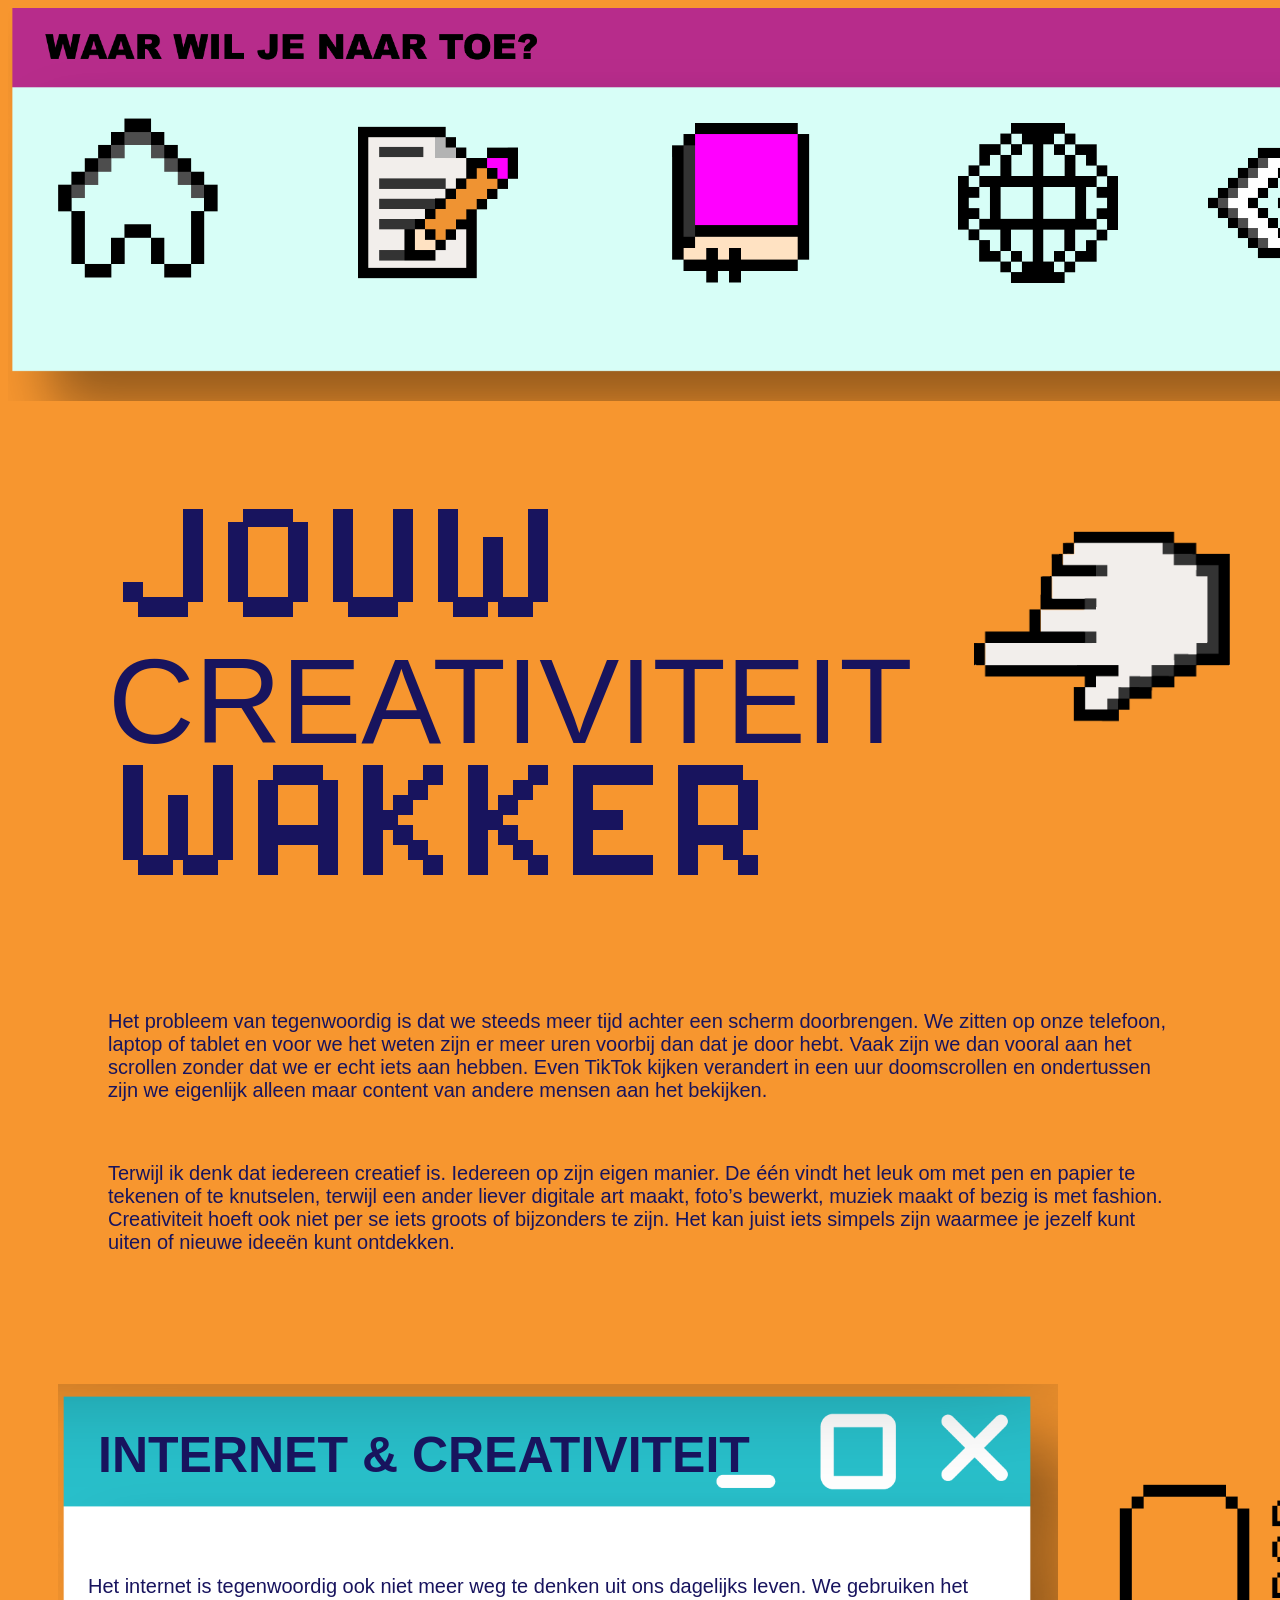
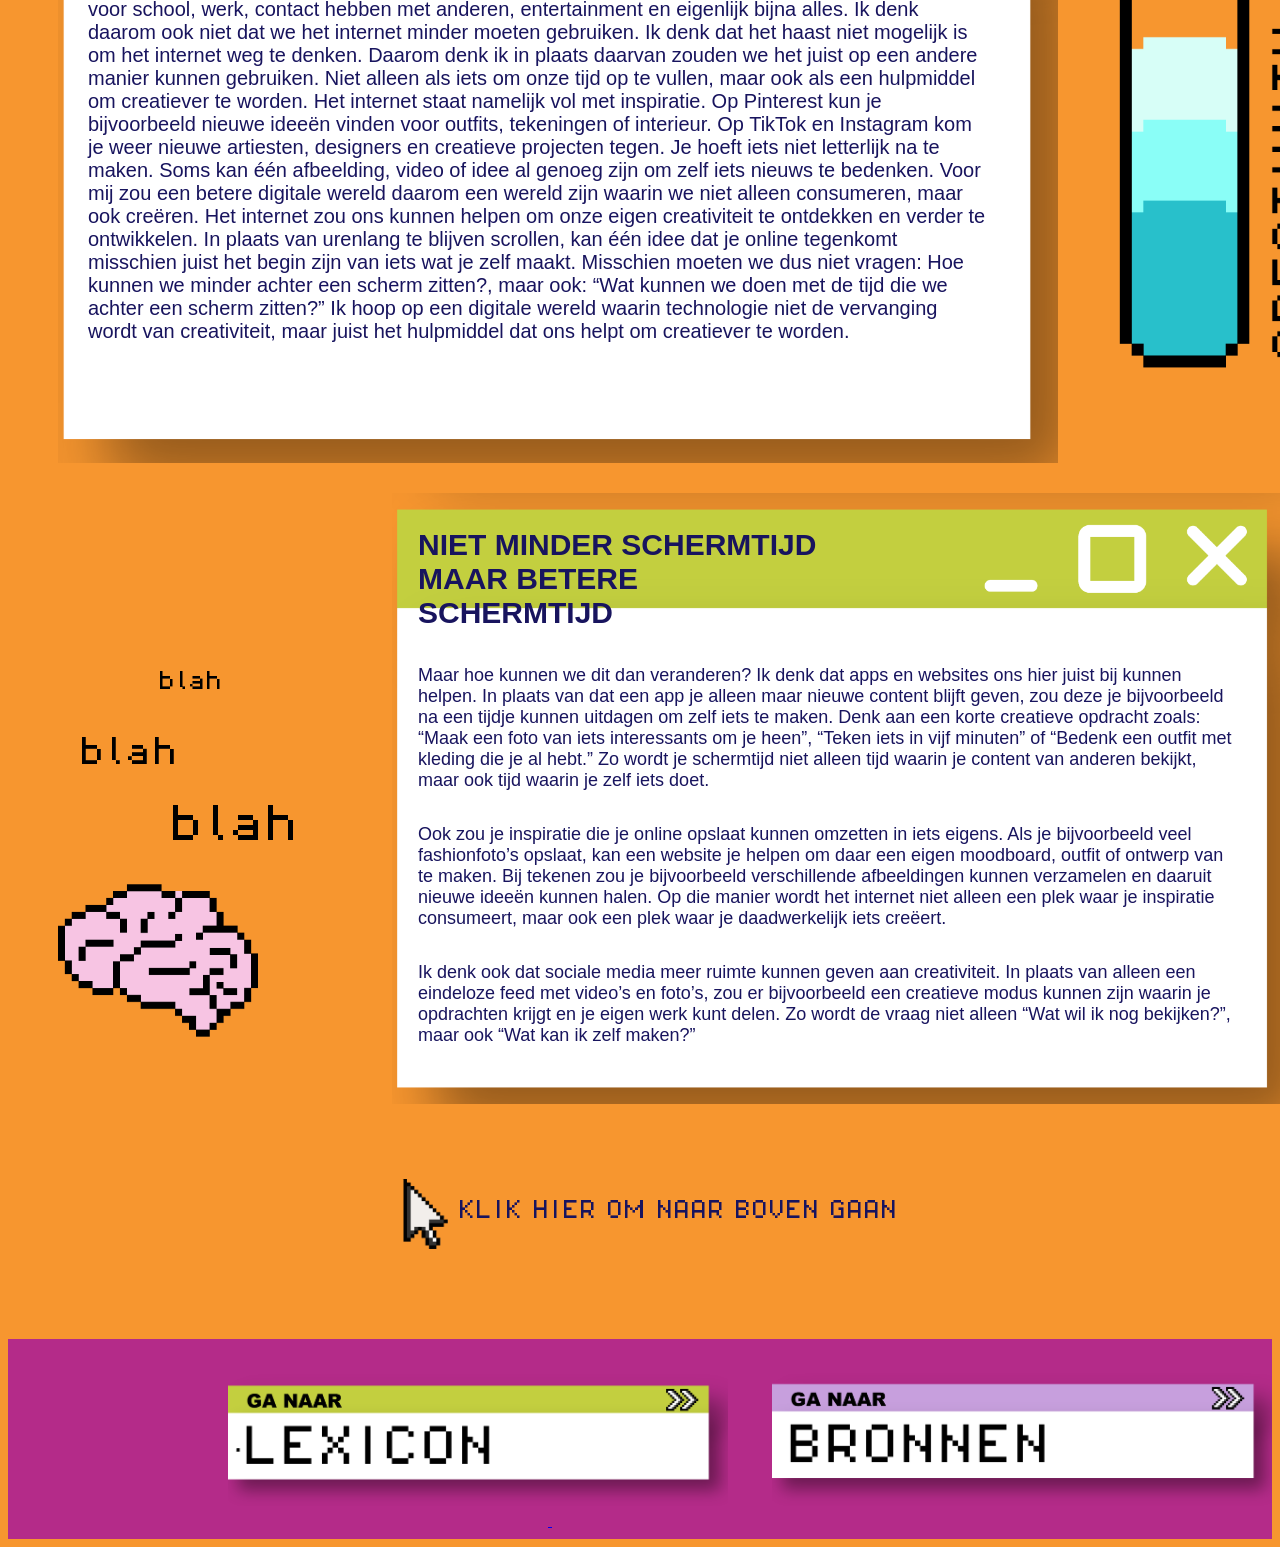
==== blog.html @ 2479465e "Add files via upload" ====
<!DOCTYPE html>
<html lang="nl">
<head>
    <meta charset="UTF-8">
    <meta name="viewport" content="width=device-width, initial-scale=1.0">
    <title>Blog_scrolljouwcreativiteitwakker</title>
    <link rel="stylesheet" href="style.css">
</head>
<body class="blogpagina">
    <nav class="menu">
        <img src="afbeeldingen web/menu.png" alt="menubalk" class="menubalk" id="top">
        <ul>
            <li>
                <a href="index.html">
                   <img src="afbeeldingen web/home.png" alt="homeknop" class="homeknop"> 
                </a>
                <p class="HOME">HOME</p>
            </li>
            <li>
                <a href="blog.html">
                    <img src="afbeeldingen web/blog.png" alt="blogknop" class="blogknop">
                </a>
                <p class="BLOG">BLOG</p>
            </li>
            <li>
                <a href="lexicon.html">
                    <img src="afbeeldingen web/lexicon.png" alt="lexiconknop" class="lexiconknop">
                </a>
                <p class="LEXICON">LEXICON</p>
            </li>
            <li>
                <a href="bronnen.html">
                    <img src="afbeeldingen web/web.png" alt="bronnenknop" class="bronnenknop">
                </a>
                <p class="BRONNEN">BRONNEN</p>
            </li>
        </ul>
        <label for="menu_openen">
            <img src="afbeeldingen web/pijltjes.png" alt="pijlen" class="pijlen">
        </label>
    </nav>
<section>
    <h1 class="JOUWWAKKER">JOUW</h1>
    <p class="CREATIVITEIT">CREATIVITEIT</p>
    <h1 class="JOUWWAKKER">WAKKER</h1>
    <img src="afbeeldingen web/hand.png" alt="hand" class="hand">
</section>
<section class="introblog"><p class="intro1">Het probleem van tegenwoordig is dat we steeds meer tijd achter een scherm doorbrengen. We zitten op onze telefoon, laptop of tablet en voor we het weten zijn er meer uren voorbij dan dat je door hebt. Vaak zijn we dan vooral aan het scrollen zonder dat we er echt iets aan hebben. Even TikTok kijken verandert in een uur doomscrollen en ondertussen zijn we eigenlijk alleen maar content van andere mensen aan het bekijken.
</p>

<p class="intro2">Terwijl ik denk dat iedereen creatief is. Iedereen op zijn eigen manier. De één vindt het leuk om met pen en papier te tekenen of te knutselen, terwijl een ander liever digitale art maakt, foto’s bewerkt, muziek maakt of bezig is met fashion. Creativiteit hoeft ook niet per se iets groots of bijzonders te zijn. Het kan juist iets simpels zijn waarmee je jezelf kunt uiten of nieuwe ideeën kunt ontdekken.</p>
</section>

<section class="blogtekst1">
    <img src="afbeeldingen web/terquoise.png" alt="terqouse" class="vak1blog">
    <h2 class="internetencrea">INTERNET & CREATIVITEIT</h2>
    <p class="tekst1blog">Het internet is tegenwoordig ook niet meer weg te denken uit ons dagelijks leven. We gebruiken het voor school, werk, contact hebben met anderen, entertainment en eigenlijk bijna alles. Ik denk daarom ook niet dat we het internet minder moeten gebruiken. Ik denk dat het haast niet mogelijk is om het internet weg te denken. Daarom denk ik in plaats daarvan zouden we het juist op een andere manier kunnen gebruiken. Niet alleen als iets om onze tijd op te vullen, maar ook als een hulpmiddel om creatiever te worden. Het internet staat namelijk vol met inspiratie. Op Pinterest kun je bijvoorbeeld nieuwe ideeën vinden voor outfits, tekeningen of interieur. Op TikTok en Instagram kom je weer nieuwe artiesten, designers en creatieve projecten tegen. Je hoeft iets niet letterlijk na te maken. Soms kan één afbeelding, video of idee al genoeg zijn om zelf iets nieuws te bedenken. Voor mij zou een betere digitale wereld daarom een wereld zijn waarin we niet alleen consumeren, maar ook creëren. Het internet zou ons kunnen helpen om onze eigen creativiteit te ontdekken en verder te ontwikkelen. In plaats van urenlang te blijven scrollen, kan één idee dat je online tegenkomt misschien juist het begin zijn van iets wat je zelf maakt. Misschien moeten we dus niet vragen: Hoe kunnen we minder achter een scherm zitten?, maar ook: “Wat kunnen we doen met de tijd die we achter een scherm zitten?” Ik hoop op een digitale wereld waarin technologie niet de vervanging wordt van creativiteit, maar juist het hulpmiddel dat ons helpt om creatiever te worden.</p>
    <img src="afbeeldingen web/cbar.png" alt="creabar" class="creabar">
</section>

<section class="blogtekst2">
    <p class="blah1">blah</p>
    <p class="blah2">blah</p>
    <p class="blah3">blah</p>
    <img src="afbeeldingen web/brein.png" alt="brein" class="brein">
    <img src="afbeeldingen web/lime.png" alt="lime" class="lime">
    <h3 class="nietminder">NIET MINDER SCHERMTIJD MAAR BETERE SCHERMTIJD</h3>
    <p class="tekst2blog1">
        Maar hoe kunnen we dit dan veranderen? Ik denk dat apps en websites ons hier juist bij kunnen helpen. In plaats van dat een app je alleen maar nieuwe content blijft geven, zou deze je bijvoorbeeld na een tijdje kunnen uitdagen om zelf iets te maken. Denk aan een korte creatieve opdracht zoals: “Maak een foto van iets interessants om je heen”, “Teken iets in vijf minuten” of “Bedenk een outfit met kleding die je al hebt.” Zo wordt je schermtijd niet alleen tijd waarin je content van anderen bekijkt, maar ook tijd waarin je zelf iets doet.
    </p>

    <p class="tekst2blog2">
        Ook zou je inspiratie die je online opslaat kunnen omzetten in iets eigens. Als je bijvoorbeeld veel fashionfoto’s opslaat, kan een website je helpen om daar een eigen moodboard, outfit of ontwerp van te maken. Bij tekenen zou je bijvoorbeeld verschillende afbeeldingen kunnen verzamelen en daaruit nieuwe ideeën kunnen halen. Op die manier wordt het internet niet alleen een plek waar je inspiratie consumeert, maar ook een plek waar je daadwerkelijk iets creëert.
    </p>

    <p class="tekst2blog3">
        Ik denk ook dat sociale media meer ruimte kunnen geven aan creativiteit. In plaats van alleen een eindeloze feed met video’s en foto’s, zou er bijvoorbeeld een creatieve modus kunnen zijn waarin je opdrachten krijgt en je eigen werk kunt delen. Zo wordt de vraag niet alleen “Wat wil ik nog bekijken?”, maar ook “Wat kan ik zelf maken?”
    </p>
</section>

<section class="naarboven">
    <img src="afbeeldingen web/muis.png" alt="muis" class="muis1">
    <a href="#top" class="BOVEN">KLIK HIER OM NAAR BOVEN GAAN</a>
</section>

<footer>
    <a href="lexicon.html">
        <img src="afbeeldingen web/lexiconbalk.png" alt="lexiconbalk" class="lexiconbalkblog">
    </a>
    <a href="bronnen.html">
        <img src="afbeeldingen web/bronnenbalk.png" alt="bronnenbalk" class="bronnenbalkblog">
        </a>
</footer>
</body>
</html>
---- style.css ----
body{
    min-height: 100vh;
    display: flex;
    flex-direction: column;
}

.home{
    background-color: #F7C4E3;
}

header{
    position: relative;
}

@font-face {
    font-family:pixel_operator ;
    src:url(pixel_operator/PixelOperator8.ttf)
}
.blogpost{
    font-family: Impact, Haettenschweiler, 'Arial Narrow Bold', sans-serif;
    color: white;
    font-style: bold;
    font-size: 70px;
    position: relative;
    margin-left: 20px;
    top: 70px;
}

.scrollwakker{
    font-family: 'pixel_operator';
    font-size: 160px;
    position: relative;
    top: 50px;
    margin: 0;
    line-height: 1;
    margin-left: 20px;
}

.jouwcreativiteit{
    font-family: Impact, Haettenschweiler, 'Arial Narrow Bold', sans-serif;
    font-style: bold;
    font-size: 80px;
    margin: 0;
    margin-top: 50px;
    margin-bottom: -30px;
    line-height: 1,5;
    margin-left: 30px;
}

header img{
    position: absolute;
    width: 1000px;
    height: auto;
    top: 40px;
    left: 0;
    z-index: -1;
}

.ster1{
    width: 70px;
    height: auto;
    position: absolute;
    right: 340px;
    top: 200px;
}

.ster2{
    width: 50px;
    height: auto;
    position: absolute;
    right: 240px;
    top: 160px;
}

.wolk1{
    width: 100px;
    height: auto;
    position: absolute;
    right: 90px;
    top: 180px;
}

.wolk2{
    width: 180px;
    height: auto;
    position: absolute;
    right: 180px;
    top: 230px;
}

.ster3{
    width: 90px;
    height: auto;
    position: absolute;
    right: 80px;
    top: 280px;
}

.blogbalk{
    width: 400px;
    height: auto;
    position: absolute;
    right: 20px;
    top: 450px;
}

.lexiconbalk{
    width: 400px;
    height: auto;
    position: absolute;
    right: 20px;
    top: 550px;
}

.bronnenbalk{
    width: 400px;
    height: auto;
    position: absolute;
    right: 20px;
    top: 650px;
}

.blogpagina{
    background-color: #F7962F;
}

.menu{
    position: relative;
    width: 250px;
}

.menubalk{
    width: 1400px;
    height: auto;
    display: block;
    position:absolute;
    left: 0px;
}

.menubalk ul {
    list-style: none;
    margin: 0;
    padding: 0;
}

.homeknop{
    width: 160px;
    height: auto;
    position: absolute;
    top: 110px;
    left: 50px;
}

li:has(.homeknop:hover) .HOME {
    opacity: 1;
}

.HOME{
    font-family: "pixel_operator";
    font-size: 50px;
    position: absolute;
    top: 240px;
    left: 40px;
    opacity: 0;
    transition: opacity 0.3s ease;
}

.blogknop{
    width: 160px;
    height: auto;
    position: absolute;
    top: 115px;
    left: 350px;  
}

.BLOG{
    font-family: "pixel_operator";
    font-size: 50px;
    position: absolute;
    top: 240px;
    left: 330px;
    opacity: 0;
    transition: opacity 0.3s ease;
}

li:has(.blogknop:hover) .BLOG {
    opacity: 1;
}

.lexiconknop{
    width: 160px;
    height: auto;
    position: absolute;
    top: 115px;
    left: 650px;  
}

.LEXICON{
   font-family: "pixel_operator";
   font-size: 50px;
   position: absolute;
   top: 240px;
   left: 580px;
   opacity: 0;
   transition: opacity 0.3s ease; 
}

li:has(.lexiconknop:hover) .LEXICON {
    opacity: 1;
}

.bronnenknop{
    width: 160px;
    height: auto;
    position: absolute;
    top: 115px;
    left: 950px;  
}

.BRONNEN{
    font-family: "pixel_operator";
    font-size: 50px;
    position: absolute;
    top: 240px;
    left: 870px;
    opacity: 0;
    transition: opacity 0.3s ease; 
}

li:has(.bronnenknop:hover) .BRONNEN {
    opacity: 1;
}

.pijlen{
    width: 160px;
    height: auto;
    position: absolute;
    top: 115px;
    left: 1200px; 
    transform: rotate(180deg);
}

.JOUWWAKKER{
    font-family: "pixel_operator";
    position: relative;
    font-size: 120px;
    top: 400px;
    left: 100px;
    line-height: 1;
    margin: 0;
    color: #18145E;
}

.CREATIVITEIT{
    font-family: Impact, Haettenschweiler, 'Arial Narrow Bold', sans-serif;
    position: relative;
    font-size: 120px;
    top: 400px;
    left: 100px;
    line-height: 1,2;
    margin: 0;
    color: #18145E;
}

.hand{
    width: 20%;
    height: auto;
    position: absolute;
    right: 50px;
}

.introblog{
    max-width: 1200px;
    height: auto;
    margin-left: 100px;
    margin-right: 100px;
    margin-top: 50px;
}

.intro1{
    font-family: Arial, Helvetica, sans-serif;
    font-size: 20px;
    position: relative;
    top: 450px;
    color: #18145E;
}

.intro2{
   font-family: Arial, Helvetica, sans-serif;
   font-size: 20px;
   position: relative;
   top: 490px; 
   color: #18145E;
}

.blogtekst1{
    max-width: 1200px;
    height: auto;
    position: relative;
    margin-top: 50px;
    margin-left: 50px;
}

.vak1blog{
    width: 1000px;
    height: auto;
    position: absolute;
    margin: 0;
    top: 550px;
}

.internetencrea{
    font-family: Impact, Haettenschweiler, 'Arial Narrow Bold', sans-serif;
    font-size: 50px;
    color: #18145E;
    position: relative;
    top: 550px;
    left: 40px;
}

.tekst1blog{
    font-family: Arial, Helvetica, sans-serif;
    font-size: 20px;
    color: #18145E;
    position: relative;
    top: 600px;
    left: 30px;
    width: 900px;
}

.creabar{
    width: 220px;
    height: auto;
    position: absolute;
    left: 1050px;
    top: 650px;
}

.blogtekst2{
    max-width: 1200px;
    height: auto;
    position: relative;
    left: 50px;
}

.brein{
    width: 200px;
    height: auto;
    position: relative;
    top: 450px;
}

.blah1{
    font-family: "pixel_operator";
    font-size: 40px;
    position: relative;
    top: 1000px;
    left: 110px;
}

.blah2{
    font-family: "pixel_operator";
    font-size: 30px;
    position: relative;
    top: 850px;
    left: 20px;
}

.blah3{
    font-family: "pixel_operator";
    font-size: 20px;
    position: relative;
    top: 720px;
    left: 100px;
}

.lime{
    width: 900px;
    height: auto;
    position: relative;
    top: 500px;
    left: 130px;
}

.nietminder{
    font-family: Impact, Haettenschweiler, 'Arial Narrow Bold', sans-serif;
    font-size: 30px;
    color: #18145E;
    position: relative;
    top: -110px;
    left: 360px;
    width: 400px;
}

.tekst2blog1{
    font-family: Arial, Helvetica, sans-serif;
    font-size: 18px;
    position: relative;
    top: -105px;
    left: 360px;
    width: 820px;
    color: #18145E;

}

.tekst2blog2{
    font-family: Arial, Helvetica, sans-serif;
    font-size: 18px;
    position: relative;
    top: -90px;
    left: 360px;
    width: 820px;
    color: #18145E;
}

.tekst2blog3{
    font-family: Arial, Helvetica, sans-serif;
    font-size: 18px;
    position: relative;
    top: -75px;
    left: 360px;
    width: 820px;
    color: #18145E;
}

.muis1{
    width: 70px;
    height: auto;
    vertical-align: middle;
}

.naarboven{
    text-align: center;
    margin-top: 40px;
    margin-bottom: 40px;
}

.BOVEN{
    font-family: "pixel_operator";
    font-size: 20px;
    color: #18145E;
    text-decoration: none;
    text-align: center;
}

footer{
    background-color: #B42B89;
    width: 100%;
    height: 200px;
    display: block;
    margin-top: auto;
    position: relative;
    margin-top: 50px;
}

footer img{
    width: 500px;
    height: auto;
    text-align: center;
    position: relative;
    left: 200px;
    margin: 20px;
}

.lexiconpagina{
    background-color: #C3CF3F;
}

.titellexicon{
    margin-top: 300px;
}

.EEN{
    font-family: "pixel_operator";
    color: #18145E;
    font-size: 120px;
    position: relative;
    margin-left: 30px;
    margin-bottom: 0;
}

.CREATIEVER{
    font-family: Impact, Haettenschweiler, 'Arial Narrow Bold', sans-serif;
    font-size: 120px;
    color: #18145E;
    position: relative;
    margin-left: 40px;
    margin-top: 0;
    margin-bottom: 0;
}

.INTERNET{
    font-family: "pixel_operator";
    color: #18145E;
    font-size: 120px;
    position: relative;
    margin-left: 20px;
    margin-top: 0;
}

.titelslexicon{
    font-family: Impact, Haettenschweiler, 'Arial Narrow Bold', sans-serif;
    font-size: 15px;
    color: #18145E;
    margin-left: 40px;
}

.tekstlexicon{
    font-family: Arial, Helvetica, sans-serif;
    font-size: 13px;
    color: #18145E;
    width: 800px;
    margin-left: 40px;
}

.donkerblauwtekstvak{
    width: 30%;
    position: absolute;
    top: 920px;
    right: 5%;
    opacity: 75%;
}

.bronnenpagina{
    background-color: #C79FDD;
}

.headerbronnen{
    display: flex;
    gap: 15px;
    align-items: center;
    justify-content: center;
}

.film{
    width: 30%;
    height: auto;
}

.oranje1{
    width: 30%;
    height: auto;
}

.oranje2{
    width: 30%;
    height: auto;
}
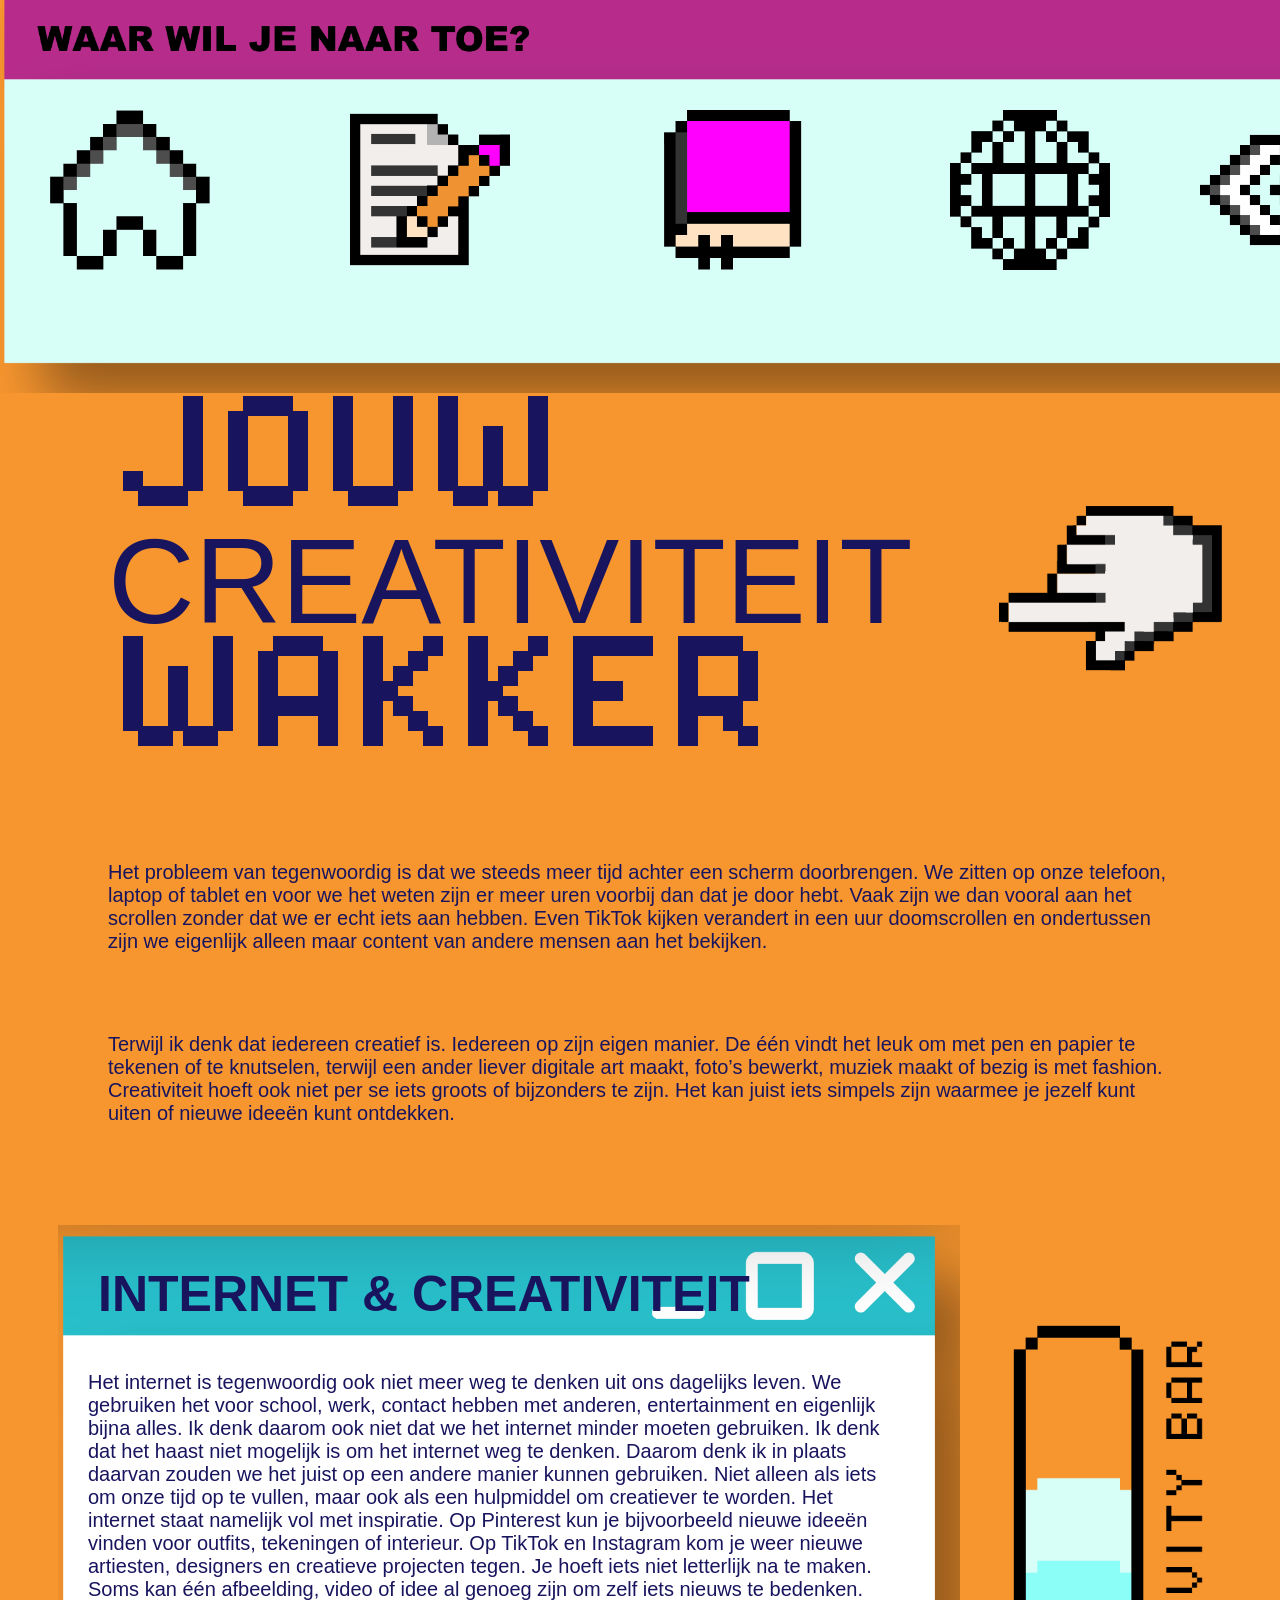
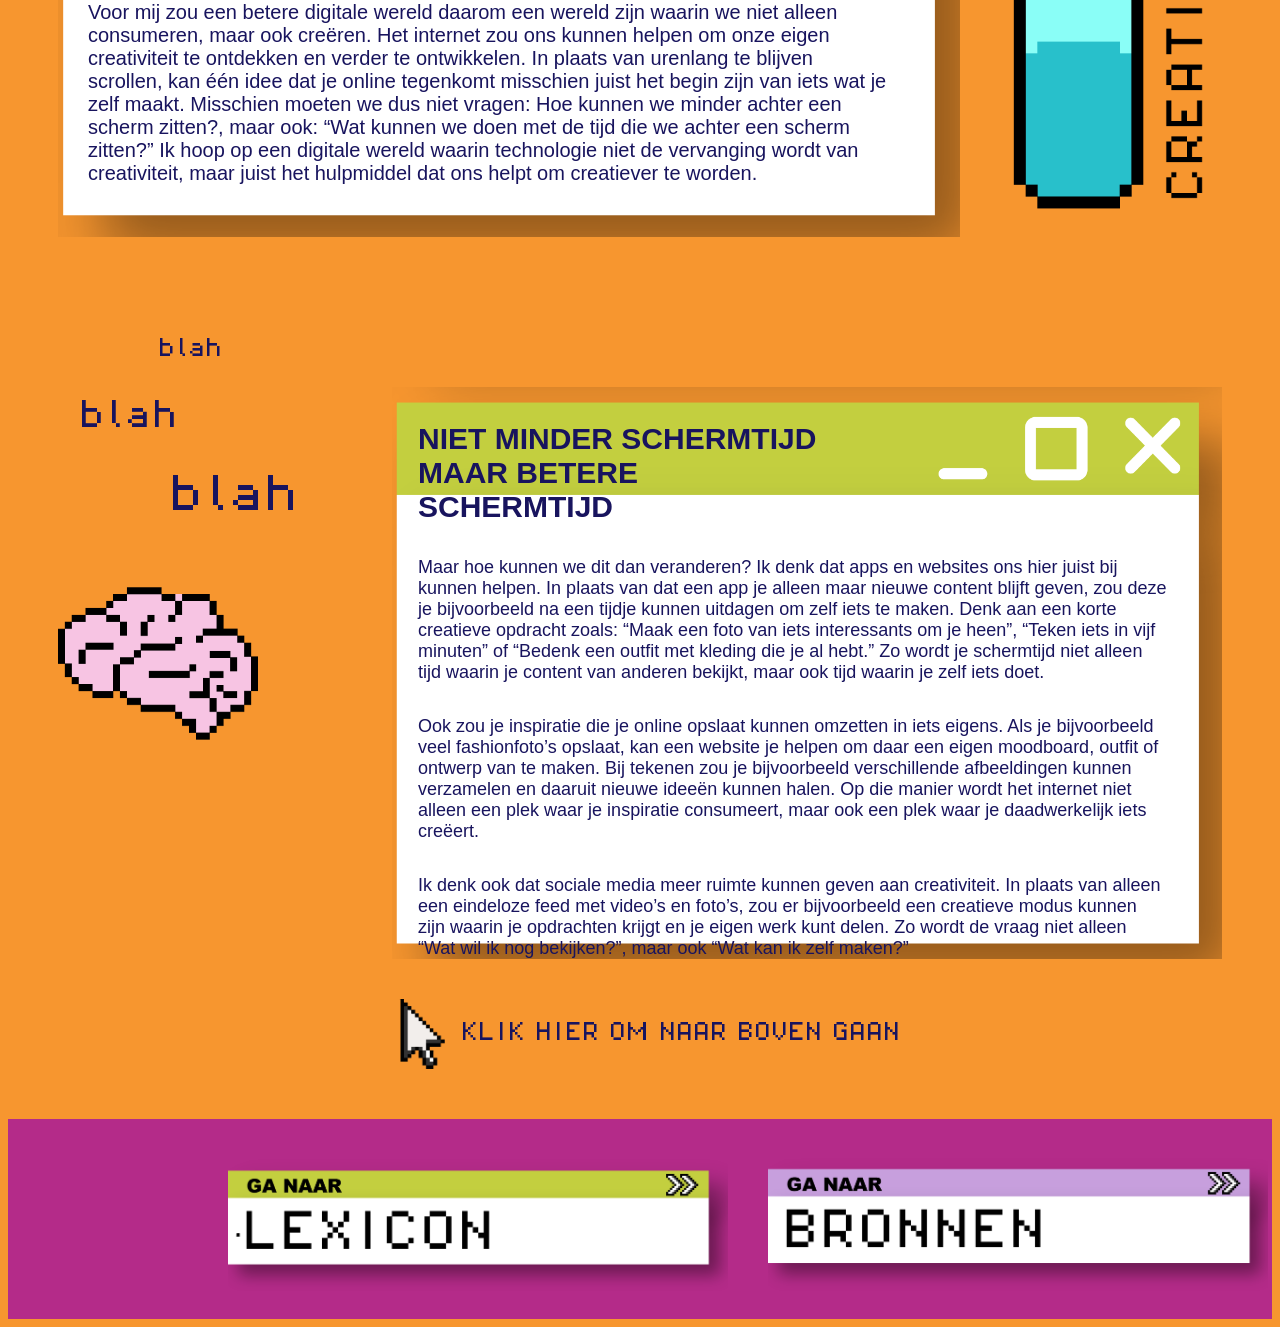
==== commit 9105f202: "Add files via upload" ====
--- a/blog.html
+++ b/blog.html
@@ -7,89 +7,56 @@
     <link rel="stylesheet" href="style.css">
 </head>
 <body class="blogpagina">
-    <nav class="menu">
-        <img src="afbeeldingen web/menu.png" alt="menubalk" class="menubalk" id="top">
-        <ul>
-            <li>
-                <a href="index.html">
-                   <img src="afbeeldingen web/home.png" alt="homeknop" class="homeknop"> 
-                </a>
-                <p class="HOME">HOME</p>
-            </li>
-            <li>
-                <a href="blog.html">
-                    <img src="afbeeldingen web/blog.png" alt="blogknop" class="blogknop">
-                </a>
-                <p class="BLOG">BLOG</p>
-            </li>
-            <li>
-                <a href="lexicon.html">
-                    <img src="afbeeldingen web/lexicon.png" alt="lexiconknop" class="lexiconknop">
-                </a>
-                <p class="LEXICON">LEXICON</p>
-            </li>
-            <li>
-                <a href="bronnen.html">
-                    <img src="afbeeldingen web/web.png" alt="bronnenknop" class="bronnenknop">
-                </a>
-                <p class="BRONNEN">BRONNEN</p>
-            </li>
-        </ul>
-        <label for="menu_openen">
-            <img src="afbeeldingen web/pijltjes.png" alt="pijlen" class="pijlen">
-        </label>
-    </nav>
-<section>
-    <h1 class="JOUWWAKKER">JOUW</h1>
-    <p class="CREATIVITEIT">CREATIVITEIT</p>
-    <h1 class="JOUWWAKKER">WAKKER</h1>
+<nav class="menu">
+    <input type="checkbox" id="menu_openen" checked>
+    <img src="afbeeldingen web/menu.png" alt="menubalk" class="menubalk">
+    <ul>
+        <li><a href="index.html"><img src="afbeeldingen web/home.png" alt="homeknop" class="homeknop"></a><p class="HOME">HOME</p></li>
+        <li><a href="blog.html"><img src="afbeeldingen web/blog.png" alt="blogknop" class="blogknop"></a><p class="BLOG">BLOG</p></li>
+        <li><a href="lexicon.html"><img src="afbeeldingen web/lexicon.png" alt="lexiconknop" class="lexiconknop"></a><p class="LEXICON">LEXICON</p></li>
+        <li><a href="bronnen.html"><img src="afbeeldingen web/web.png" alt="bronnenknop" class="bronnenknop"></a><p class="BRONNEN">BRONNEN</p></li>
+    </ul>
+    <label for="menu_openen"><img src="afbeeldingen web/pijltjes.png" alt="pijlen" class="pijlen"></label>
+</nav>
+<header class="titelblog">
+    <h1 class="JOUWWAKKER">JOUW <span class="CREATIVITEIT">CREATIVITEIT</span> WAKKER</h1>
     <img src="afbeeldingen web/hand.png" alt="hand" class="hand">
-</section>
-<section class="introblog"><p class="intro1">Het probleem van tegenwoordig is dat we steeds meer tijd achter een scherm doorbrengen. We zitten op onze telefoon, laptop of tablet en voor we het weten zijn er meer uren voorbij dan dat je door hebt. Vaak zijn we dan vooral aan het scrollen zonder dat we er echt iets aan hebben. Even TikTok kijken verandert in een uur doomscrollen en ondertussen zijn we eigenlijk alleen maar content van andere mensen aan het bekijken.
-</p>
+</header>
 
-<p class="intro2">Terwijl ik denk dat iedereen creatief is. Iedereen op zijn eigen manier. De één vindt het leuk om met pen en papier te tekenen of te knutselen, terwijl een ander liever digitale art maakt, foto’s bewerkt, muziek maakt of bezig is met fashion. Creativiteit hoeft ook niet per se iets groots of bijzonders te zijn. Het kan juist iets simpels zijn waarmee je jezelf kunt uiten of nieuwe ideeën kunt ontdekken.</p>
+<section class="introblog">
+    <p class="intro1">Het probleem van tegenwoordig is dat we steeds meer tijd achter een scherm doorbrengen. We zitten op onze telefoon, laptop of tablet en voor we het weten zijn er meer uren voorbij dan dat je door hebt. Vaak zijn we dan vooral aan het scrollen zonder dat we er echt iets aan hebben. Even TikTok kijken verandert in een uur doomscrollen en ondertussen zijn we eigenlijk alleen maar content van andere mensen aan het bekijken.</p>
+    <p class="intro2">Terwijl ik denk dat iedereen creatief is. Iedereen op zijn eigen manier. De één vindt het leuk om met pen en papier te tekenen of te knutselen, terwijl een ander liever digitale art maakt, foto’s bewerkt, muziek maakt of bezig is met fashion. Creativiteit hoeft ook niet per se iets groots of bijzonders te zijn. Het kan juist iets simpels zijn waarmee je jezelf kunt uiten of nieuwe ideeën kunt ontdekken.</p>
 </section>
 
 <section class="blogtekst1">
-    <img src="afbeeldingen web/terquoise.png" alt="terqouse" class="vak1blog">
-    <h2 class="internetencrea">INTERNET & CREATIVITEIT</h2>
-    <p class="tekst1blog">Het internet is tegenwoordig ook niet meer weg te denken uit ons dagelijks leven. We gebruiken het voor school, werk, contact hebben met anderen, entertainment en eigenlijk bijna alles. Ik denk daarom ook niet dat we het internet minder moeten gebruiken. Ik denk dat het haast niet mogelijk is om het internet weg te denken. Daarom denk ik in plaats daarvan zouden we het juist op een andere manier kunnen gebruiken. Niet alleen als iets om onze tijd op te vullen, maar ook als een hulpmiddel om creatiever te worden. Het internet staat namelijk vol met inspiratie. Op Pinterest kun je bijvoorbeeld nieuwe ideeën vinden voor outfits, tekeningen of interieur. Op TikTok en Instagram kom je weer nieuwe artiesten, designers en creatieve projecten tegen. Je hoeft iets niet letterlijk na te maken. Soms kan één afbeelding, video of idee al genoeg zijn om zelf iets nieuws te bedenken. Voor mij zou een betere digitale wereld daarom een wereld zijn waarin we niet alleen consumeren, maar ook creëren. Het internet zou ons kunnen helpen om onze eigen creativiteit te ontdekken en verder te ontwikkelen. In plaats van urenlang te blijven scrollen, kan één idee dat je online tegenkomt misschien juist het begin zijn van iets wat je zelf maakt. Misschien moeten we dus niet vragen: Hoe kunnen we minder achter een scherm zitten?, maar ook: “Wat kunnen we doen met de tijd die we achter een scherm zitten?” Ik hoop op een digitale wereld waarin technologie niet de vervanging wordt van creativiteit, maar juist het hulpmiddel dat ons helpt om creatiever te worden.</p>
-    <img src="afbeeldingen web/cbar.png" alt="creabar" class="creabar">
+    <article class="vak1blog">
+        <h2 class="internetencrea">INTERNET &amp; CREATIVITEIT</h2>
+        <p class="tekst1blog">Het internet is tegenwoordig ook niet meer weg te denken uit ons dagelijks leven. We gebruiken het voor school, werk, contact hebben met anderen, entertainment en eigenlijk bijna alles. Ik denk daarom ook niet dat we het internet minder moeten gebruiken. Ik denk dat het haast niet mogelijk is om het internet weg te denken. Daarom denk ik in plaats daarvan zouden we het juist op een andere manier kunnen gebruiken. Niet alleen als iets om onze tijd op te vullen, maar ook als een hulpmiddel om creatiever te worden. Het internet staat namelijk vol met inspiratie. Op Pinterest kun je bijvoorbeeld nieuwe ideeën vinden voor outfits, tekeningen of interieur. Op TikTok en Instagram kom je weer nieuwe artiesten, designers en creatieve projecten tegen. Je hoeft iets niet letterlijk na te maken. Soms kan één afbeelding, video of idee al genoeg zijn om zelf iets nieuws te bedenken. Voor mij zou een betere digitale wereld daarom een wereld zijn waarin we niet alleen consumeren, maar ook creëren. Het internet zou ons kunnen helpen om onze eigen creativiteit te ontdekken en verder te ontwikkelen. In plaats van urenlang te blijven scrollen, kan één idee dat je online tegenkomt misschien juist het begin zijn van iets wat je zelf maakt. Misschien moeten we dus niet vragen: Hoe kunnen we minder achter een scherm zitten?, maar ook: “Wat kunnen we doen met de tijd die we achter een scherm zitten?” Ik hoop op een digitale wereld waarin technologie niet de vervanging wordt van creativiteit, maar juist het hulpmiddel dat ons helpt om creatiever te worden.</p>
+    </article>
+    <img src="afbeeldingen web/cbar.png" alt="creativity bar" class="creabar">
 </section>
 
 <section class="blogtekst2">
-    <p class="blah1">blah</p>
-    <p class="blah2">blah</p>
-    <p class="blah3">blah</p>
-    <img src="afbeeldingen web/brein.png" alt="brein" class="brein">
-    <img src="afbeeldingen web/lime.png" alt="lime" class="lime">
-    <h3 class="nietminder">NIET MINDER SCHERMTIJD MAAR BETERE SCHERMTIJD</h3>
-    <p class="tekst2blog1">
-        Maar hoe kunnen we dit dan veranderen? Ik denk dat apps en websites ons hier juist bij kunnen helpen. In plaats van dat een app je alleen maar nieuwe content blijft geven, zou deze je bijvoorbeeld na een tijdje kunnen uitdagen om zelf iets te maken. Denk aan een korte creatieve opdracht zoals: “Maak een foto van iets interessants om je heen”, “Teken iets in vijf minuten” of “Bedenk een outfit met kleding die je al hebt.” Zo wordt je schermtijd niet alleen tijd waarin je content van anderen bekijkt, maar ook tijd waarin je zelf iets doet.
-    </p>
+    <aside class="breinblok">
+        <p class="blah3">blah</p>
+        <p class="blah2">blah</p>
+        <p class="blah1">blah</p>
+        <img src="afbeeldingen web/brein.png" alt="brein" class="brein">
 
-    <p class="tekst2blog2">
-        Ook zou je inspiratie die je online opslaat kunnen omzetten in iets eigens. Als je bijvoorbeeld veel fashionfoto’s opslaat, kan een website je helpen om daar een eigen moodboard, outfit of ontwerp van te maken. Bij tekenen zou je bijvoorbeeld verschillende afbeeldingen kunnen verzamelen en daaruit nieuwe ideeën kunnen halen. Op die manier wordt het internet niet alleen een plek waar je inspiratie consumeert, maar ook een plek waar je daadwerkelijk iets creëert.
-    </p>
-
-    <p class="tekst2blog3">
-        Ik denk ook dat sociale media meer ruimte kunnen geven aan creativiteit. In plaats van alleen een eindeloze feed met video’s en foto’s, zou er bijvoorbeeld een creatieve modus kunnen zijn waarin je opdrachten krijgt en je eigen werk kunt delen. Zo wordt de vraag niet alleen “Wat wil ik nog bekijken?”, maar ook “Wat kan ik zelf maken?”
-    </p>
+    </aside>
+    <article class="lime">
+        <h3 class="nietminder">NIET MINDER SCHERMTIJD MAAR BETERE SCHERMTIJD</h3>
+        <p class="tekst2blog1">Maar hoe kunnen we dit dan veranderen? Ik denk dat apps en websites ons hier juist bij kunnen helpen. In plaats van dat een app je alleen maar nieuwe content blijft geven, zou deze je bijvoorbeeld na een tijdje kunnen uitdagen om zelf iets te maken. Denk aan een korte creatieve opdracht zoals: “Maak een foto van iets interessants om je heen”, “Teken iets in vijf minuten” of “Bedenk een outfit met kleding die je al hebt.” Zo wordt je schermtijd niet alleen tijd waarin je content van anderen bekijkt, maar ook tijd waarin je zelf iets doet.</p>
+        <p class="tekst2blog2">Ook zou je inspiratie die je online opslaat kunnen omzetten in iets eigens. Als je bijvoorbeeld veel fashionfoto’s opslaat, kan een website je helpen om daar een eigen moodboard, outfit of ontwerp van te maken. Bij tekenen zou je bijvoorbeeld verschillende afbeeldingen kunnen verzamelen en daaruit nieuwe ideeën kunnen halen. Op die manier wordt het internet niet alleen een plek waar je inspiratie consumeert, maar ook een plek waar je daadwerkelijk iets creëert.</p>
+        <p class="tekst2blog3">Ik denk ook dat sociale media meer ruimte kunnen geven aan creativiteit. In plaats van alleen een eindeloze feed met video’s en foto’s, zou er bijvoorbeeld een creatieve modus kunnen zijn waarin je opdrachten krijgt en je eigen werk kunt delen. Zo wordt de vraag niet alleen “Wat wil ik nog bekijken?”, maar ook “Wat kan ik zelf maken?”</p>
+    </article>
 </section>
 
-<section class="naarboven">
-    <img src="afbeeldingen web/muis.png" alt="muis" class="muis1">
-    <a href="#top" class="BOVEN">KLIK HIER OM NAAR BOVEN GAAN</a>
-</section>
+<a class="BOVEN" href="#top"><img src="afbeeldingen web/muis.png" alt="muis" class="muis1"> KLIK HIER OM NAAR BOVEN GAAN</a>
 
 <footer>
-    <a href="lexicon.html">
-        <img src="afbeeldingen web/lexiconbalk.png" alt="lexiconbalk" class="lexiconbalkblog">
-    </a>
-    <a href="bronnen.html">
-        <img src="afbeeldingen web/bronnenbalk.png" alt="bronnenbalk" class="bronnenbalkblog">
-        </a>
+    <a href="lexicon.html"><img src="afbeeldingen web/lexiconbalk.png" alt="lexiconbalk"></a>
+    <a href="bronnen.html"><img src="afbeeldingen web/bronnenbalk.png" alt="bronnenbalk"></a>
 </footer>
 </body>
-</html>+</html>
--- a/style.css
+++ b/style.css
@@ -1,549 +1,628 @@
+@font-face{
+    font-family:pixel_operator;
+    src:url(pixel_operator/PixelOperator8.ttf)
+}
+
 body{
-    min-height: 100vh;
-    display: flex;
-    flex-direction: column;
-}
+    overflow-x:hidden;
+}
+
+a{
+    color:inherit;
+    text-decoration:none;
+}
+
+/* ---------- lettertypes ---------- */
+
+.blogpost,.jouwcreativiteit,.CREATIVITEIT,.CREATIEVER,.internetencrea,.nietminder,.titelslexicon{
+    font-family:Impact,Haettenschweiler,'Arial Narrow Bold',sans-serif;
+}
+
+.scrollwakker,.JOUWWAKKER,.EEN{
+    font-family:pixel_operator;
+    line-height:1;
+    margin:0;
+}
+
+.videotitel,.documentairetitel,.podcasttitel,.liedjestitel,.albumtitel,.klik1,.klik2,.klik3{
+    font-family:"Arial Black",Arial,sans-serif;
+    font-weight:900;
+}
+
+/* ---------- vensters (achtergrond is de afbeelding) ---------- */
+
+.BlogGroot,.vak1blog,.lime{
+    display:flow-root;
+    box-sizing:border-box;
+    aspect-ratio:2324/1577;
+    background-position:center;
+    background-size:100% 100%;
+    background-repeat:no-repeat;
+}
+
+/* ---------- home ---------- */
 
 .home{
-    background-color: #F7C4E3;
-}
-
-header{
-    position: relative;
-}
-
-@font-face {
-    font-family:pixel_operator ;
-    src:url(pixel_operator/PixelOperator8.ttf)
-}
+    background-color:#F7C4E3;
+}
+
+.BlogGroot{
+    width:950px;
+    margin-top:40px;
+    padding:0 20px;
+    background-image:url("afbeeldingen web/terquoise.png");
+}
+
 .blogpost{
-    font-family: Impact, Haettenschweiler, 'Arial Narrow Bold', sans-serif;
-    color: white;
-    font-style: bold;
-    font-size: 70px;
-    position: relative;
-    margin-left: 20px;
-    top: 70px;
+    color:white;
+    font-size:70px;
+    margin: 20px 0 50px;
 }
 
 .scrollwakker{
-    font-family: 'pixel_operator';
-    font-size: 160px;
-    position: relative;
-    top: 50px;
-    margin: 0;
-    line-height: 1;
-    margin-left: 20px;
+    font-size:150px;
+    color: #18145E;
 }
 
 .jouwcreativiteit{
-    font-family: Impact, Haettenschweiler, 'Arial Narrow Bold', sans-serif;
-    font-style: bold;
-    font-size: 80px;
-    margin: 0;
-    margin-top: 50px;
-    margin-bottom: -30px;
-    line-height: 1,5;
-    margin-left: 30px;
-}
-
-header img{
-    position: absolute;
-    width: 1000px;
-    height: auto;
-    top: 40px;
-    left: 0;
-    z-index: -1;
+    display:block;
+    font-size:80px;
+    font-weight:400;
+    margin:16px 0;
+    color: #18145E;
+}
+
+.ster1,.ster2,.ster3,.wolk1,.wolk2,.blogbalk,.lexiconbalk,.bronnenbalk{
+    position:absolute;
 }
 
 .ster1{
-    width: 70px;
-    height: auto;
-    position: absolute;
-    right: 340px;
-    top: 200px;
+    width:70px;
+    right:340px;
+    top:100px;
 }
 
 .ster2{
-    width: 50px;
-    height: auto;
-    position: absolute;
-    right: 240px;
-    top: 160px;
+    width:50px;
+    right:240px;
+    top:60px;
 }
 
 .wolk1{
-    width: 100px;
-    height: auto;
-    position: absolute;
-    right: 90px;
-    top: 180px;
+    width:100px;
+    right:90px;
+    top:80px;
 }
 
 .wolk2{
-    width: 180px;
-    height: auto;
-    position: absolute;
-    right: 180px;
-    top: 230px;
+    width:180px;
+    right:180px;
+    top:130px;
 }
 
 .ster3{
-    width: 90px;
-    height: auto;
-    position: absolute;
-    right: 80px;
-    top: 280px;
+    width:90px;
+    right:80px;
+    top:180px;
+}
+
+.blogbalk,.lexiconbalk,.bronnenbalk{
+    width:400px;
+    right:20px;
 }
 
 .blogbalk{
-    width: 400px;
-    height: auto;
-    position: absolute;
-    right: 20px;
-    top: 450px;
+    top:350px;
 }
 
 .lexiconbalk{
-    width: 400px;
-    height: auto;
-    position: absolute;
-    right: 20px;
-    top: 550px;
+    top:450px;
 }
 
 .bronnenbalk{
-    width: 400px;
-    height: auto;
-    position: absolute;
-    right: 20px;
-    top: 650px;
+    top:550px;
+}
+
+/* ---------- menu ---------- */
+/* dicht = blokje "MENU", open = menubalk. Het menu ligt altijd over de pagina heen, */
+/* daardoor wordt de pagina niet groter of kleiner als het menu opent. */
+
+.menu{
+    position:absolute;
+    top:0;
+    left:0;
+    z-index:1;
+}
+
+#menu_openen{
+    display:none;
+}
+
+.menubalk{
+    display:none;
+    position:absolute;
+    top:0;
+    left:0;
+    width:1400px;
+}
+
+.menu ul{
+    display:none;
+    position:absolute;
+    top:110px;
+    left:50px;
+    gap:140px;
+    list-style:none;
+    margin:0;
+    padding:0;
+}
+
+.menu li{
+    position:relative;
+    width:160px;
+}
+
+.homeknop,.blogknop,.lexiconknop,.bronnenknop{
+    display:block;
+    width:160px;
+}
+
+.HOME,.BLOG,.LEXICON,.BRONNEN{
+    position:absolute;
+    top:100%;
+    left:50%;
+    transform:translateX(-50%);
+    margin:20px 0 0;
+    font-family:"pixel_operator";
+    font-size:50px;
+    white-space:nowrap;
+    opacity:0;
+    pointer-events:none;
+    transition:opacity 0.3s ease;
+    color: black;
+}
+
+.menu li:hover p{
+    opacity:1;
+}
+
+.menu label{
+    display:block;
+    width:12.86vw;
+    height:24.11vw;
+    background:linear-gradient(#B52B89 5.05vw,#D5FFF5 0);
+    box-shadow:0.62vw 0.62vw 1.56vw #0006;
+    cursor:pointer;
+}
+
+.menu label::before{
+    content:"MENU";
+    display:block;
+    margin-left:2.45vw;
+    font:900 2.29vw/5.05vw "Arial Black",Arial,sans-serif;
+}
+
+.pijlen{
+    display:block;
+    width:6.09vw;
+    margin:4.95vw 0 0 3.39vw;
+}
+
+#menu_openen:checked ~ .menubalk{
+    display:block;
+}
+
+#menu_openen:checked ~ ul{
+    display:flex;
+}
+
+#menu_openen:checked ~ label{
+    position:absolute;
+    top:110px;
+    left:1200px;
+    width:160px;
+    height:auto;
+    background:none;
+    box-shadow:none;
+}
+
+#menu_openen:checked ~ label::before{
+    display:none;
+}
+
+#menu_openen:checked ~ label .pijlen{
+    width:160px;
+    margin:0;
+    transform:rotate(180deg);
+}
+
+/* ---------- blog + lexicon ---------- */
+
+.blogpagina,.lexiconpagina{
+    padding-top:393px;
+    color:#18145E;
+    font-family:Arial,Helvetica,sans-serif;
 }
 
 .blogpagina{
-    background-color: #F7962F;
-}
-
-.menu{
-    position: relative;
-    width: 250px;
-}
-
-.menubalk{
-    width: 1400px;
-    height: auto;
-    display: block;
-    position:absolute;
-    left: 0px;
-}
-
-.menubalk ul {
-    list-style: none;
-    margin: 0;
-    padding: 0;
-}
-
-.homeknop{
-    width: 160px;
-    height: auto;
-    position: absolute;
-    top: 110px;
-    left: 50px;
-}
-
-li:has(.homeknop:hover) .HOME {
-    opacity: 1;
-}
-
-.HOME{
-    font-family: "pixel_operator";
-    font-size: 50px;
-    position: absolute;
-    top: 240px;
-    left: 40px;
-    opacity: 0;
-    transition: opacity 0.3s ease;
-}
-
-.blogknop{
-    width: 160px;
-    height: auto;
-    position: absolute;
-    top: 115px;
-    left: 350px;  
-}
-
-.BLOG{
-    font-family: "pixel_operator";
-    font-size: 50px;
-    position: absolute;
-    top: 240px;
-    left: 330px;
-    opacity: 0;
-    transition: opacity 0.3s ease;
-}
-
-li:has(.blogknop:hover) .BLOG {
-    opacity: 1;
-}
-
-.lexiconknop{
-    width: 160px;
-    height: auto;
-    position: absolute;
-    top: 115px;
-    left: 650px;  
-}
-
-.LEXICON{
-   font-family: "pixel_operator";
-   font-size: 50px;
-   position: absolute;
-   top: 240px;
-   left: 580px;
-   opacity: 0;
-   transition: opacity 0.3s ease; 
-}
-
-li:has(.lexiconknop:hover) .LEXICON {
-    opacity: 1;
-}
-
-.bronnenknop{
-    width: 160px;
-    height: auto;
-    position: absolute;
-    top: 115px;
-    left: 950px;  
-}
-
-.BRONNEN{
-    font-family: "pixel_operator";
-    font-size: 50px;
-    position: absolute;
-    top: 240px;
-    left: 870px;
-    opacity: 0;
-    transition: opacity 0.3s ease; 
-}
-
-li:has(.bronnenknop:hover) .BRONNEN {
-    opacity: 1;
-}
-
-.pijlen{
-    width: 160px;
-    height: auto;
-    position: absolute;
-    top: 115px;
-    left: 1200px; 
-    transform: rotate(180deg);
+    background-color:#F7962F;
+}
+
+.lexiconpagina{
+    background-color:#C3CF3F;
+}
+
+.BOVEN{
+    display:block;
+    margin:40px;
+    text-align:center;
+    font:20px pixel_operator;
+}
+
+.muis1{
+    width:70px;
+    vertical-align:middle;
+}
+
+footer{
+    display:flex;
+    align-items:center;
+    gap:40px;
+    height:200px;
+    margin-top:50px;
+    padding-left:220px;
+    background-color:#B42B89;
+}
+
+footer img{
+    width:500px;
+}
+
+/* ---------- blog ---------- */
+
+.titelblog{
+    display:flex;
+    justify-content:space-between;
+    align-items:center;
+    padding:0 50px 0 100px;
 }
 
 .JOUWWAKKER{
-    font-family: "pixel_operator";
-    position: relative;
-    font-size: 120px;
-    top: 400px;
-    left: 100px;
-    line-height: 1;
-    margin: 0;
-    color: #18145E;
+    font-size:120px;
 }
 
 .CREATIVITEIT{
-    font-family: Impact, Haettenschweiler, 'Arial Narrow Bold', sans-serif;
-    position: relative;
-    font-size: 120px;
-    top: 400px;
-    left: 100px;
-    line-height: 1,2;
-    margin: 0;
-    color: #18145E;
+    display:block;
+    font-weight:400;
 }
 
 .hand{
-    width: 20%;
-    height: auto;
-    position: absolute;
-    right: 50px;
+    width:20%;
 }
 
 .introblog{
-    max-width: 1200px;
-    height: auto;
-    margin-left: 100px;
-    margin-right: 100px;
-    margin-top: 50px;
-}
-
-.intro1{
-    font-family: Arial, Helvetica, sans-serif;
-    font-size: 20px;
-    position: relative;
-    top: 450px;
-    color: #18145E;
-}
-
-.intro2{
-   font-family: Arial, Helvetica, sans-serif;
-   font-size: 20px;
-   position: relative;
-   top: 490px; 
-   color: #18145E;
+    display:grid;
+    gap:80px;
+    margin:100px 100px 0;
+}
+
+.intro1,.intro2{
+    margin:0;
+    font-size:20px;
+}
+
+.blogtekst1,.blogtekst2{
+    display:flex;
+    align-items:start;
+    margin:100px 50px 0;
 }
 
 .blogtekst1{
-    max-width: 1200px;
-    height: auto;
-    position: relative;
-    margin-top: 50px;
-    margin-left: 50px;
+    gap:42px;
 }
 
 .vak1blog{
-    width: 1000px;
-    height: auto;
-    position: absolute;
-    margin: 0;
-    top: 550px;
+    width:1000px;
+    padding:0 70px 0 30px;
+    background-image:url("afbeeldingen web/terquoise.png");
 }
 
 .internetencrea{
-    font-family: Impact, Haettenschweiler, 'Arial Narrow Bold', sans-serif;
-    font-size: 50px;
-    color: #18145E;
-    position: relative;
-    top: 550px;
-    left: 40px;
+    font-size:50px;
+    margin:40px 0 48px 10px;
 }
 
 .tekst1blog{
-    font-family: Arial, Helvetica, sans-serif;
-    font-size: 20px;
-    color: #18145E;
-    position: relative;
-    top: 600px;
-    left: 30px;
-    width: 900px;
+    font-size:20px;
+    margin:0;
 }
 
 .creabar{
-    width: 220px;
-    height: auto;
-    position: absolute;
-    left: 1050px;
-    top: 650px;
+    width:220px;
+    margin-top:100px;
 }
 
 .blogtekst2{
-    max-width: 1200px;
-    height: auto;
-    position: relative;
-    left: 50px;
+    gap:134px;
+}
+
+.breinblok{
+    display:grid;
+    gap:40px;
+    width:200px;
 }
 
 .brein{
-    width: 200px;
-    height: auto;
-    position: relative;
-    top: 450px;
+    width:200px;
+}
+
+.blah1,.blah2,.blah3{
+    font-family:"pixel_operator";
+    margin:0;
 }
 
 .blah1{
-    font-family: "pixel_operator";
-    font-size: 40px;
-    position: relative;
-    top: 1000px;
-    left: 110px;
+    font-size:40px;
+    margin-left:110px;
 }
 
 .blah2{
-    font-family: "pixel_operator";
-    font-size: 30px;
-    position: relative;
-    top: 850px;
-    left: 20px;
+    font-size:30px;
+    margin-left:20px;
 }
 
 .blah3{
-    font-family: "pixel_operator";
-    font-size: 20px;
-    position: relative;
-    top: 720px;
-    left: 100px;
+    font-size:20px;
+    margin-left:100px;
 }
 
 .lime{
-    width: 900px;
-    height: auto;
-    position: relative;
-    top: 500px;
-    left: 130px;
+    width:900px;
+    margin-top:50px;
+    padding:35px 54px 0 26px;
+    background-image:url("afbeeldingen web/lime.png");
 }
 
 .nietminder{
-    font-family: Impact, Haettenschweiler, 'Arial Narrow Bold', sans-serif;
-    font-size: 30px;
-    color: #18145E;
-    position: relative;
-    top: -110px;
-    left: 360px;
-    width: 400px;
-}
-
-.tekst2blog1{
-    font-family: Arial, Helvetica, sans-serif;
-    font-size: 18px;
-    position: relative;
-    top: -105px;
-    left: 360px;
-    width: 820px;
-    color: #18145E;
-
-}
-
-.tekst2blog2{
-    font-family: Arial, Helvetica, sans-serif;
-    font-size: 18px;
-    position: relative;
-    top: -90px;
-    left: 360px;
-    width: 820px;
-    color: #18145E;
-}
-
-.tekst2blog3{
-    font-family: Arial, Helvetica, sans-serif;
-    font-size: 18px;
-    position: relative;
-    top: -75px;
-    left: 360px;
-    width: 820px;
-    color: #18145E;
-}
-
-.muis1{
-    width: 70px;
-    height: auto;
-    vertical-align: middle;
-}
-
-.naarboven{
-    text-align: center;
-    margin-top: 40px;
-    margin-bottom: 40px;
-}
-
-.BOVEN{
-    font-family: "pixel_operator";
-    font-size: 20px;
-    color: #18145E;
-    text-decoration: none;
-    text-align: center;
-}
-
-footer{
-    background-color: #B42B89;
-    width: 100%;
-    height: 200px;
-    display: block;
-    margin-top: auto;
-    position: relative;
-    margin-top: 50px;
-}
-
-footer img{
-    width: 500px;
-    height: auto;
-    text-align: center;
-    position: relative;
-    left: 200px;
-    margin: 20px;
-}
-
-.lexiconpagina{
-    background-color: #C3CF3F;
-}
+    width:400px;
+    font-size:30px;
+    margin:0;
+}
+
+.tekst2blog1,.tekst2blog2,.tekst2blog3{
+    font-size:18px;
+    margin:33px 0 0;
+}
+
+/* ---------- lexicon ---------- */
 
 .titellexicon{
-    margin-top: 300px;
+    padding-left:30px;
 }
 
 .EEN{
-    font-family: "pixel_operator";
-    color: #18145E;
-    font-size: 120px;
-    position: relative;
-    margin-left: 30px;
-    margin-bottom: 0;
-}
-
-.CREATIEVER{
-    font-family: Impact, Haettenschweiler, 'Arial Narrow Bold', sans-serif;
-    font-size: 120px;
-    color: #18145E;
-    position: relative;
-    margin-left: 40px;
-    margin-top: 0;
-    margin-bottom: 0;
-}
-
-.INTERNET{
-    font-family: "pixel_operator";
-    color: #18145E;
-    font-size: 120px;
-    position: relative;
-    margin-left: 20px;
-    margin-top: 0;
+    font-size:120px;
+}
+
+.lexicontekst{
+    display:flex;
+    align-items:start;
+    margin: 30px;
 }
 
 .titelslexicon{
-    font-family: Impact, Haettenschweiler, 'Arial Narrow Bold', sans-serif;
-    font-size: 15px;
-    color: #18145E;
-    margin-left: 40px;
+    font-size:15px;
+    margin-left:40px;
 }
 
 .tekstlexicon{
-    font-family: Arial, Helvetica, sans-serif;
-    font-size: 13px;
-    color: #18145E;
-    width: 800px;
-    margin-left: 40px;
+    font-size:13px;
+    width:800px;
+    margin-left:40px;
 }
 
 .donkerblauwtekstvak{
-    width: 30%;
-    position: absolute;
-    top: 920px;
-    right: 5%;
-    opacity: 75%;
-}
+    width:30%;
+    margin:50px 0 0 auto;
+}
+
+/* ---------- bronnen ---------- */
+/* ontworpen op 1920px breed: 1vw = 19,2px uit het ontwerp, dus de pagina past altijd op het scherm */
 
 .bronnenpagina{
-    background-color: #C79FDD;
+    margin:0;
+    background-color:#C79FDD;
+    color:#18145E;
+    font-family:pixel_operator;
+}
+
+.titelbronnen{
+    display:flex;
+    align-items:center;
+    gap:1.82vw;
+    margin:6.88vw 0 0 16.51vw;
+    font-size:10.36vw;
+    line-height:1;
+    color:#B52B89;
+}
+
+.sterlinks,.sterrechts{
+    width:4.79vw;
 }
 
 .headerbronnen{
-    display: flex;
-    gap: 15px;
-    align-items: center;
-    justify-content: center;
+    display:flex;
+    align-items:start;
+    gap:5.1vw;
+    margin-top:6.46vw;
+    padding-left:6.77vw;
 }
 
 .film{
-    width: 30%;
-    height: auto;
-}
-
-.oranje1{
-    width: 30%;
-    height: auto;
+    width:14.84vw;
+    margin-top:5.16vw;
+}
+
+.oranje1,.oranje2{
+    display:flex;
+    flex-direction:column;
+    box-sizing:border-box;
+    width:27.55vw;
+    aspect-ratio:1;
+    padding:0 2.76vw 0 1.56vw;
+    background:url("afbeeldingen web/textoranje.png") center/100% 100% no-repeat;
 }
 
 .oranje2{
-    width: 30%;
-    height: auto;
-}
-
+    margin-top:4.74vw;
+}
+
+.videotitel,.documentairetitel{
+    margin:50px 0 0;
+    font-size:20px;
+    line-height:1.25vw;
+}
+
+.tekstbronnen1,.tekstbronnen2{
+    margin:5vw 0 0;
+    font-size:1.04vw;
+    line-height:0.99vw;
+}
+
+.klik1,.klik2{
+    margin:auto 0 2.45vw;
+    font-size:0.68vw;
+    text-align:center;
+    text-decoration:underline;
+}
+
+.podcastbronnen{
+    display:flex;
+    align-items:start;
+    gap:4.74vw;
+    margin-top:4.53vw;
+    padding-left:8.8vw;
+}
+
+.podcastvenster{
+    display:flex;
+    flex-direction:column;
+    box-sizing:border-box;
+    width:54.79vw;
+    aspect-ratio:2324/1577;
+    padding:0 4.43vw;
+    background:url("afbeeldingen web/lichtblauw.png") center/100% 100% no-repeat;
+}
+
+.podcasttitel{
+    margin:2.92vw 0 3.59vw;
+    font-size:1.82vw;
+    line-height:2.08vw;
+}
+
+.tekstpodcast1,.tekstpodcast2{
+    margin:0 0 1.56vw;
+    font-size:0.83vw;
+    line-height:1.61vw;
+}
+
+.klik3{
+    margin:auto 0 3.85vw;
+    font-size:0.91vw;
+    text-align:center;
+    text-decoration:underline;
+}
+
+.mic{
+    width:20.31vw;
+    margin-top:8.44vw;
+    transform:rotate(15deg);
+}
+
+.liedjes{
+    display:grid;
+    grid-template-columns:repeat(3,22.5vw);
+    justify-content:center;
+    column-gap:4.74vw;
+    margin-top:7.76vw;
+    text-align:center;
+}
+
+.liedjestitel{
+    grid-column:1/-1;
+    margin:0;
+    font-size:1.67vw;
+    line-height:2.08vw;
+}
+
+.liedjestekst{
+    grid-column:1/-1;
+    margin:0.62vw 0 1.2vw;
+    font-size:1.25vw;
+    line-height:1.25vw;
+}
+
+.album1,.album2,.album3{
+    aspect-ratio:1;
+    text-align:left;
+    background-position:center;
+    background-size:100%;
+    background-repeat:no-repeat;
+}
+
+.album1{
+    background-image:url("afbeeldingen web/lppaars.png");
+}
+
+.album2{
+    background-image:url("afbeeldingen web/lproze.png");
+}
+
+.album3{
+    background-image:url("afbeeldingen web/lporanje.png");
+}
+
+.albumtitel{
+    margin:3.02vw 0 0 0.94vw;
+    font-size:0.99vw;
+    line-height:1.25vw;
+}
+
+.cover{
+    display:block;
+    width:15.05vw;
+    margin:1.15vw 0 0 0.47vw;
+}
+
+.bovenbronnen{
+    display:flex;
+    justify-content:center;
+    align-items:center;
+    gap:2.29vw;
+    margin-top:5.26vw;
+    font-size:1.04vw;
+}
+
+.cursor1,.cursor2{
+    width:4.95vw;
+}
+
+.cursor1{
+    transform:rotate(130deg);
+}
+
+.cursor2{
+    transform:scaleX(-1) rotate(130deg);
+}
+
+.footerbronnen{
+    align-items:start;
+    gap:4.06vw;
+    height:11.35vw;
+    margin:3.49vw 0 3.02vw;
+    padding-left:10.16vw;
+}
+
+.balkbronnen{
+    width:40.16vw;
+}
